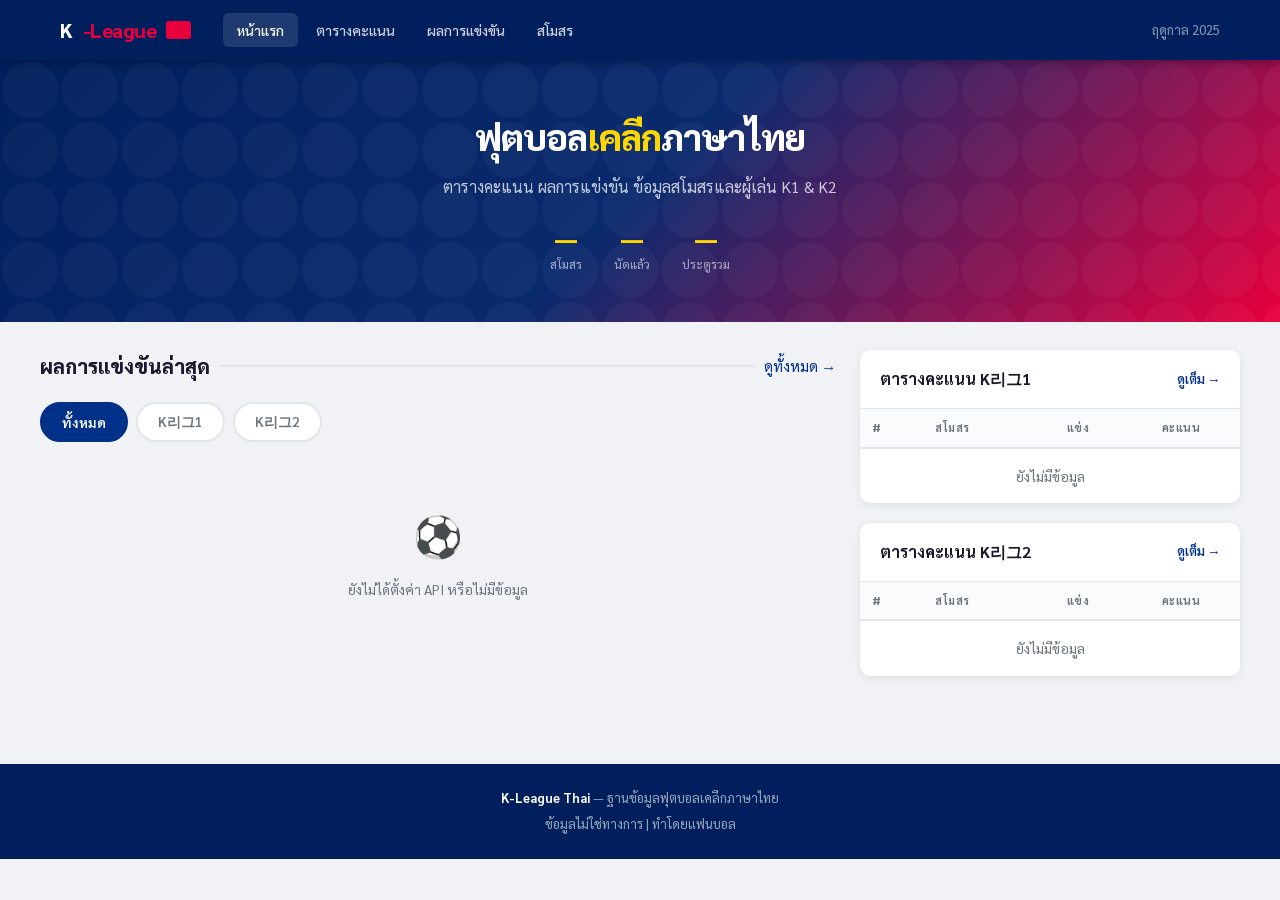
==== index.html @ c80f5505 "first commit" ====
<!DOCTYPE html>
<html lang="th">
<head>
  <meta charset="UTF-8">
  <meta name="viewport" content="width=device-width, initial-scale=1.0">
  <title>K-League Thai — ฐานข้อมูลฟุตบอลเคลีก ภาษาไทย</title>
  <meta name="description" content="ฐานข้อมูลฟุตบอลเคลีกภาษาไทย ตารางคะแนน ผลการแข่งขัน ข้อมูลสโมสร K1 K2">
  <link rel="stylesheet" href="css/style.css">
</head>
<body>

  <!-- NAVBAR -->
  <nav class="navbar">
    <div class="nav-inner">
      <a href="index.html" class="nav-logo">
        K<span>-League</span>
        <span class="nav-logo-badge">TH</span>
      </a>
      <ul class="nav-links" id="navLinks">
        <li><a href="index.html" class="active">หน้าแรก</a></li>
        <li><a href="standings.html">ตารางคะแนน</a></li>
        <li><a href="results.html">ผลการแข่งขัน</a></li>
        <li><a href="clubs.html">สโมสร</a></li>
      </ul>
      <span class="nav-season">ฤดูกาล 2025</span>
      <button class="nav-toggle" id="navToggle" aria-label="เมนู">
        <span></span><span></span><span></span>
      </button>
    </div>
  </nav>

  <!-- HOME HERO -->
  <section class="home-hero">
    <div class="home-hero-content">
      <h1>ฟุตบอล<span>เคลีก</span>ภาษาไทย</h1>
      <p>ตารางคะแนน ผลการแข่งขัน ข้อมูลสโมสรและผู้เล่น K1 & K2</p>
      <div class="hero-stats" id="heroStats">
        <div class="hero-stat">
          <div class="hero-stat-num" id="statClubs">—</div>
          <div class="hero-stat-label">สโมสร</div>
        </div>
        <div class="hero-stat">
          <div class="hero-stat-num" id="statMatches">—</div>
          <div class="hero-stat-label">นัดแล้ว</div>
        </div>
        <div class="hero-stat">
          <div class="hero-stat-num" id="statGoals">—</div>
          <div class="hero-stat-label">ประตูรวม</div>
        </div>
      </div>
    </div>
  </section>

  <!-- MAIN CONTENT -->
  <div class="container main-content">
    <div class="grid-2col">

      <!-- LEFT: RECENT MATCHES -->
      <div>
        <div class="section-header">
          <h2>ผลการแข่งขันล่าสุด</h2>
          <div class="line"></div>
          <a href="results.html">ดูทั้งหมด →</a>
        </div>

        <div class="league-tabs">
          <button class="tab-btn active" data-league="all" onclick="filterHomeMatches('all', this)">ทั้งหมด</button>
          <button class="tab-btn" data-league="K1" onclick="filterHomeMatches('K1', this)">K리그1</button>
          <button class="tab-btn" data-league="K2" onclick="filterHomeMatches('K2', this)">K리그2</button>
        </div>

        <div class="match-list" id="recentMatchesList">
          <!-- skeleton -->
          <div class="skeleton skeleton-row"></div>
          <div class="skeleton skeleton-row"></div>
          <div class="skeleton skeleton-row"></div>
          <div class="skeleton skeleton-row"></div>
          <div class="skeleton skeleton-row"></div>
        </div>
      </div>

      <!-- RIGHT: STANDINGS MINI -->
      <div>
        <div class="card" style="margin-bottom: 20px;">
          <div class="card-header">
            <h2>ตารางคะแนน K리그1</h2>
            <a href="standings.html">ดูเต็ม →</a>
          </div>
          <div style="overflow-x:auto;">
            <table class="standings-table" id="miniStandingsK1">
              <thead>
                <tr>
                  <th>#</th>
                  <th>สโมสร</th>
                  <th class="center">แข่ง</th>
                  <th class="center">คะแนน</th>
                </tr>
              </thead>
              <tbody id="miniStandingsK1Body">
                <tr><td colspan="4"><div class="skeleton skeleton-row" style="height:36px;margin:4px 0"></div></td></tr>
                <tr><td colspan="4"><div class="skeleton skeleton-row" style="height:36px;margin:4px 0"></div></td></tr>
                <tr><td colspan="4"><div class="skeleton skeleton-row" style="height:36px;margin:4px 0"></div></td></tr>
              </tbody>
            </table>
          </div>
        </div>

        <div class="card">
          <div class="card-header">
            <h2>ตารางคะแนน K리그2</h2>
            <a href="standings.html?league=K2">ดูเต็ม →</a>
          </div>
          <div style="overflow-x:auto;">
            <table class="standings-table" id="miniStandingsK2">
              <thead>
                <tr>
                  <th>#</th>
                  <th>สโมสร</th>
                  <th class="center">แข่ง</th>
                  <th class="center">คะแนน</th>
                </tr>
              </thead>
              <tbody id="miniStandingsK2Body">
                <tr><td colspan="4"><div class="skeleton skeleton-row" style="height:36px;margin:4px 0"></div></td></tr>
                <tr><td colspan="4"><div class="skeleton skeleton-row" style="height:36px;margin:4px 0"></div></td></tr>
                <tr><td colspan="4"><div class="skeleton skeleton-row" style="height:36px;margin:4px 0"></div></td></tr>
              </tbody>
            </table>
          </div>
        </div>
      </div>

    </div>
  </div>

  <!-- FOOTER -->
  <footer>
    <p><strong>K-League Thai</strong> — ฐานข้อมูลฟุตบอลเคลีกภาษาไทย</p>
    <p style="margin-top:6px;">ข้อมูลไม่ใช่ทางการ | ทำโดยแฟนบอล</p>
  </footer>

  <script src="js/config.js"></script>
  <script src="js/api.js"></script>
  <script src="js/utils.js"></script>
  <script src="js/index.js"></script>
</body>
</html>
---- css/style.css ----
/* ===================================================
   K-League Thai — Global Styles
   =================================================== */

@import url('https://fonts.googleapis.com/css2?family=Sarabun:wght@300;400;500;600;700;800&display=swap');

:root {
  --primary: #003087;
  --primary-dark: #001f5c;
  --accent: #e8003d;
  --accent-hover: #c0002f;
  --k1-color: #003087;
  --k2-color: #00843d;
  --bg: #f0f2f5;
  --card: #ffffff;
  --border: #e2e6ea;
  --text: #1a1a2e;
  --text-muted: #6c757d;
  --text-light: #adb5bd;
  --shadow: 0 2px 8px rgba(0,0,0,0.08);
  --shadow-md: 0 4px 16px rgba(0,0,0,0.12);
  --radius: 10px;
  --radius-sm: 6px;
}

* {
  margin: 0;
  padding: 0;
  box-sizing: border-box;
}

html {
  scroll-behavior: smooth;
}

body {
  font-family: 'Sarabun', sans-serif;
  background: var(--bg);
  color: var(--text);
  font-size: 15px;
  line-height: 1.6;
}

a {
  color: var(--primary);
  text-decoration: none;
}

a:hover {
  color: var(--accent);
}

img {
  max-width: 100%;
}

/* ===================================================
   NAVBAR
   =================================================== */

.navbar {
  background: var(--primary-dark);
  padding: 0;
  position: sticky;
  top: 0;
  z-index: 100;
  box-shadow: 0 2px 10px rgba(0,0,0,0.3);
}

.nav-inner {
  max-width: 1200px;
  margin: 0 auto;
  display: flex;
  align-items: center;
  padding: 0 20px;
  height: 60px;
}

.nav-logo {
  display: flex;
  align-items: center;
  gap: 10px;
  color: #fff;
  font-size: 20px;
  font-weight: 800;
  letter-spacing: -0.5px;
  margin-right: 32px;
  flex-shrink: 0;
}

.nav-logo span {
  color: var(--accent);
}

.nav-logo-badge {
  background: var(--accent);
  color: #fff;
  font-size: 9px;
  font-weight: 700;
  padding: 2px 5px;
  border-radius: 3px;
  letter-spacing: 0.5px;
}

.nav-links {
  display: flex;
  list-style: none;
  gap: 4px;
  flex: 1;
}

.nav-links a {
  color: rgba(255,255,255,0.8);
  padding: 6px 14px;
  border-radius: var(--radius-sm);
  font-size: 14px;
  font-weight: 500;
  transition: all 0.2s;
  display: block;
}

.nav-links a:hover,
.nav-links a.active {
  color: #fff;
  background: rgba(255,255,255,0.12);
}

.nav-season {
  color: rgba(255,255,255,0.5);
  font-size: 13px;
  font-weight: 500;
}

.nav-toggle {
  display: none;
  background: none;
  border: none;
  color: #fff;
  cursor: pointer;
  padding: 8px;
  flex-direction: column;
  gap: 5px;
}

.nav-toggle span {
  display: block;
  width: 24px;
  height: 2px;
  background: #fff;
  border-radius: 2px;
  transition: 0.3s;
}

/* ===================================================
   HERO / PAGE HEADER
   =================================================== */

.page-hero {
  background: linear-gradient(135deg, var(--primary-dark) 0%, var(--primary) 60%, #1a4a9e 100%);
  color: #fff;
  padding: 40px 20px;
  text-align: center;
  position: relative;
  overflow: hidden;
}

.page-hero::before {
  content: '';
  position: absolute;
  top: -50%;
  right: -10%;
  width: 400px;
  height: 400px;
  background: rgba(255,255,255,0.03);
  border-radius: 50%;
}

.page-hero h1 {
  font-size: 28px;
  font-weight: 800;
  margin-bottom: 6px;
  position: relative;
}

.page-hero p {
  color: rgba(255,255,255,0.7);
  font-size: 14px;
  position: relative;
}

/* ===================================================
   LAYOUT
   =================================================== */

.container {
  max-width: 1200px;
  margin: 0 auto;
  padding: 0 20px;
}

.main-content {
  padding: 28px 0 48px;
}

.grid-2col {
  display: grid;
  grid-template-columns: 1fr 380px;
  gap: 24px;
  align-items: start;
}

/* ===================================================
   CARDS
   =================================================== */

.card {
  background: var(--card);
  border-radius: var(--radius);
  box-shadow: var(--shadow);
  overflow: hidden;
}

.card-header {
  padding: 16px 20px;
  border-bottom: 1px solid var(--border);
  display: flex;
  align-items: center;
  justify-content: space-between;
}

.card-header h2 {
  font-size: 16px;
  font-weight: 700;
  color: var(--text);
}

.card-header a {
  font-size: 13px;
  color: var(--primary);
  font-weight: 600;
}

.card-body {
  padding: 20px;
}

/* ===================================================
   LEAGUE TABS
   =================================================== */

.league-tabs {
  display: flex;
  gap: 8px;
  margin-bottom: 20px;
}

.tab-btn {
  padding: 8px 20px;
  border: 2px solid var(--border);
  background: var(--card);
  border-radius: 20px;
  font-family: 'Sarabun', sans-serif;
  font-size: 14px;
  font-weight: 600;
  cursor: pointer;
  transition: all 0.2s;
  color: var(--text-muted);
}

.tab-btn:hover {
  border-color: var(--primary);
  color: var(--primary);
}

.tab-btn.active[data-league="K1"],
.tab-btn.active[data-league="all"] {
  background: var(--k1-color);
  border-color: var(--k1-color);
  color: #fff;
}

.tab-btn.active[data-league="K2"] {
  background: var(--k2-color);
  border-color: var(--k2-color);
  color: #fff;
}

/* ===================================================
   STANDINGS TABLE
   =================================================== */

.standings-table {
  width: 100%;
  border-collapse: collapse;
  font-size: 14px;
}

.standings-table th {
  text-align: left;
  padding: 10px 12px;
  font-size: 11px;
  font-weight: 700;
  text-transform: uppercase;
  letter-spacing: 0.5px;
  color: var(--text-muted);
  border-bottom: 2px solid var(--border);
  background: #fafbfc;
}

.standings-table th.center,
.standings-table td.center {
  text-align: center;
}

.standings-table td {
  padding: 11px 12px;
  border-bottom: 1px solid var(--border);
  vertical-align: middle;
}

.standings-table tr:last-child td {
  border-bottom: none;
}

.standings-table tr:hover td {
  background: #f8f9ff;
}

.standings-table tr.highlight td {
  background: #fff8e6;
}

.rank-cell {
  font-weight: 700;
  color: var(--text-muted);
  width: 36px;
}

.rank-indicator {
  display: inline-flex;
  align-items: center;
  justify-content: center;
  width: 24px;
  height: 24px;
  border-radius: 50%;
  font-size: 12px;
  font-weight: 800;
  background: var(--bg);
}

.rank-indicator.champ { background: #ffd700; color: #7a5c00; }
.rank-indicator.acl { background: #003087; color: #fff; }
.rank-indicator.acl2 { background: #5b8dd9; color: #fff; }
.rank-indicator.playoff { background: #ff9500; color: #fff; }
.rank-indicator.relegation { background: var(--accent); color: #fff; }

.club-name-cell {
  display: flex;
  align-items: center;
  gap: 10px;
  font-weight: 600;
}

.club-logo {
  width: 28px;
  height: 28px;
  object-fit: contain;
  flex-shrink: 0;
}

.club-logo-placeholder {
  width: 28px;
  height: 28px;
  background: var(--bg);
  border-radius: 50%;
  display: flex;
  align-items: center;
  justify-content: center;
  font-size: 11px;
  font-weight: 700;
  color: var(--text-muted);
  flex-shrink: 0;
}

.points-cell {
  font-weight: 800;
  font-size: 15px;
  color: var(--text);
}

.form-badges {
  display: flex;
  gap: 3px;
}

.form-badge {
  width: 20px;
  height: 20px;
  border-radius: 3px;
  display: flex;
  align-items: center;
  justify-content: center;
  font-size: 10px;
  font-weight: 700;
  color: #fff;
}

.form-badge.W { background: #28a745; }
.form-badge.D { background: #ffc107; color: #333; }
.form-badge.L { background: var(--accent); }

/* ===================================================
   MATCH CARDS
   =================================================== */

.match-list {
  display: flex;
  flex-direction: column;
  gap: 8px;
}

.match-card {
  background: var(--card);
  border: 1px solid var(--border);
  border-radius: var(--radius-sm);
  padding: 14px 16px;
  display: grid;
  grid-template-columns: 1fr auto 1fr;
  align-items: center;
  gap: 12px;
  transition: box-shadow 0.2s;
  cursor: pointer;
}

.match-card:hover {
  box-shadow: var(--shadow-md);
  border-color: var(--primary);
}

.match-team {
  display: flex;
  align-items: center;
  gap: 10px;
  font-weight: 600;
  font-size: 14px;
}

.match-team.away {
  flex-direction: row-reverse;
  text-align: right;
}

.match-score-box {
  text-align: center;
  min-width: 80px;
}

.match-score {
  font-size: 22px;
  font-weight: 800;
  color: var(--text);
  line-height: 1;
}

.match-score-vs {
  font-size: 14px;
  color: var(--text-muted);
  font-weight: 600;
}

.match-meta {
  font-size: 11px;
  color: var(--text-muted);
  margin-top: 3px;
}

.match-status {
  display: inline-block;
  padding: 2px 8px;
  border-radius: 10px;
  font-size: 11px;
  font-weight: 700;
}

.match-status.live { background: #ff4444; color: #fff; animation: pulse 1.5s infinite; }
.match-status.completed { background: #e8f0fe; color: var(--primary); }
.match-status.scheduled { background: var(--bg); color: var(--text-muted); }

.match-day-header {
  font-size: 12px;
  font-weight: 700;
  color: var(--text-muted);
  padding: 8px 0 4px;
  text-transform: uppercase;
  letter-spacing: 0.5px;
  border-bottom: 1px solid var(--border);
  margin-bottom: 4px;
}

/* ===================================================
   CLUB GRID
   =================================================== */

.clubs-grid {
  display: grid;
  grid-template-columns: repeat(auto-fill, minmax(180px, 1fr));
  gap: 16px;
}

.club-card {
  background: var(--card);
  border: 1px solid var(--border);
  border-radius: var(--radius);
  padding: 24px 16px;
  text-align: center;
  transition: all 0.2s;
  cursor: pointer;
}

.club-card:hover {
  box-shadow: var(--shadow-md);
  border-color: var(--primary);
  transform: translateY(-2px);
}

.club-card-logo {
  width: 72px;
  height: 72px;
  object-fit: contain;
  margin: 0 auto 12px;
  display: block;
}

.club-card-logo-placeholder {
  width: 72px;
  height: 72px;
  background: var(--bg);
  border-radius: 50%;
  margin: 0 auto 12px;
  display: flex;
  align-items: center;
  justify-content: center;
  font-size: 22px;
  font-weight: 800;
  color: var(--primary);
}

.club-card h3 {
  font-size: 14px;
  font-weight: 700;
  margin-bottom: 4px;
}

.club-card p {
  font-size: 12px;
  color: var(--text-muted);
}

.league-badge {
  display: inline-block;
  padding: 2px 8px;
  border-radius: 10px;
  font-size: 11px;
  font-weight: 700;
  margin-top: 6px;
}

.league-badge.K1 { background: #e8f0fe; color: var(--k1-color); }
.league-badge.K2 { background: #e6f4ec; color: var(--k2-color); }

/* ===================================================
   PLAYER TABLE
   =================================================== */

.player-table {
  width: 100%;
  border-collapse: collapse;
  font-size: 14px;
}

.player-table th {
  text-align: left;
  padding: 10px 12px;
  font-size: 11px;
  font-weight: 700;
  text-transform: uppercase;
  letter-spacing: 0.5px;
  color: var(--text-muted);
  background: #fafbfc;
  border-bottom: 2px solid var(--border);
}

.player-table td {
  padding: 10px 12px;
  border-bottom: 1px solid var(--border);
  vertical-align: middle;
}

.player-table tr:last-child td {
  border-bottom: none;
}

.player-table tr:hover td {
  background: #f8f9ff;
}

.player-number {
  font-weight: 800;
  color: var(--primary);
  font-size: 16px;
  width: 40px;
  text-align: center;
}

.player-name-th {
  font-weight: 600;
}

.player-name-ko {
  font-size: 12px;
  color: var(--text-muted);
}

.position-badge {
  display: inline-block;
  padding: 2px 8px;
  border-radius: 4px;
  font-size: 11px;
  font-weight: 700;
}

.pos-GK { background: #fff3cd; color: #856404; }
.pos-DF { background: #d1e7dd; color: #0a5c36; }
.pos-MF { background: #cfe2ff; color: #084298; }
.pos-FW { background: #f8d7da; color: #842029; }

.flag-icon {
  font-size: 16px;
}

/* ===================================================
   SECTION HEADER
   =================================================== */

.section-header {
  display: flex;
  align-items: center;
  gap: 10px;
  margin-bottom: 20px;
}

.section-header h2 {
  font-size: 20px;
  font-weight: 800;
}

.section-header .line {
  flex: 1;
  height: 2px;
  background: var(--border);
}

/* ===================================================
   STANDINGS LEGEND
   =================================================== */

.standings-legend {
  display: flex;
  flex-wrap: wrap;
  gap: 16px;
  margin-top: 16px;
  padding-top: 14px;
  border-top: 1px solid var(--border);
  font-size: 12px;
  color: var(--text-muted);
}

.legend-item {
  display: flex;
  align-items: center;
  gap: 6px;
}

.legend-dot {
  width: 12px;
  height: 12px;
  border-radius: 50%;
}

/* ===================================================
   SKELETON LOADING
   =================================================== */

.skeleton {
  background: linear-gradient(90deg, #e8eaed 25%, #f0f2f5 50%, #e8eaed 75%);
  background-size: 200% 100%;
  animation: shimmer 1.5s infinite;
  border-radius: 4px;
}

@keyframes shimmer {
  0% { background-position: 200% 0; }
  100% { background-position: -200% 0; }
}

.skeleton-row {
  height: 48px;
  margin-bottom: 1px;
}

/* ===================================================
   ERROR STATE
   =================================================== */

.error-state {
  text-align: center;
  padding: 40px 20px;
  color: var(--text-muted);
}

.error-state .error-icon {
  font-size: 40px;
  margin-bottom: 12px;
}

.error-state p {
  font-size: 14px;
}

/* ===================================================
   CLUB DETAIL PAGE
   =================================================== */

.club-hero {
  background: linear-gradient(135deg, var(--primary-dark), var(--primary));
  color: #fff;
  padding: 32px 20px;
}

.club-hero-inner {
  max-width: 1200px;
  margin: 0 auto;
  display: flex;
  align-items: center;
  gap: 24px;
}

.club-hero-logo {
  width: 100px;
  height: 100px;
  object-fit: contain;
  background: rgba(255,255,255,0.1);
  border-radius: 12px;
  padding: 8px;
  flex-shrink: 0;
}

.club-hero-info h1 {
  font-size: 26px;
  font-weight: 800;
  margin-bottom: 4px;
}

.club-hero-info .subtitle {
  color: rgba(255,255,255,0.7);
  font-size: 14px;
  margin-bottom: 10px;
}

.club-meta-tags {
  display: flex;
  flex-wrap: wrap;
  gap: 8px;
}

.meta-tag {
  background: rgba(255,255,255,0.15);
  padding: 4px 12px;
  border-radius: 12px;
  font-size: 12px;
  font-weight: 500;
}

.club-info-grid {
  display: grid;
  grid-template-columns: repeat(auto-fill, minmax(200px, 1fr));
  gap: 16px;
  margin-bottom: 24px;
}

.info-item {
  background: var(--card);
  border: 1px solid var(--border);
  border-radius: var(--radius-sm);
  padding: 14px 16px;
}

.info-item label {
  font-size: 11px;
  font-weight: 700;
  text-transform: uppercase;
  letter-spacing: 0.5px;
  color: var(--text-muted);
  display: block;
  margin-bottom: 4px;
}

.info-item span {
  font-size: 15px;
  font-weight: 600;
}

/* ===================================================
   HOME HERO
   =================================================== */

.home-hero {
  background: linear-gradient(135deg, var(--primary-dark) 0%, #0a2a6e 50%, var(--accent) 100%);
  color: #fff;
  padding: 48px 20px;
  text-align: center;
  position: relative;
  overflow: hidden;
}

.home-hero::before {
  content: '';
  position: absolute;
  top: 0; left: 0; right: 0; bottom: 0;
  background: url("data:image/svg+xml,%3Csvg width='60' height='60' viewBox='0 0 60 60' xmlns='http://www.w3.org/2000/svg'%3E%3Cg fill='none' fill-rule='evenodd'%3E%3Cg fill='%23ffffff' fill-opacity='0.03'%3E%3Ccircle cx='30' cy='30' r='28'/%3E%3C/g%3E%3C/g%3E%3C/svg%3E") repeat;
}

.home-hero-content {
  position: relative;
}

.home-hero h1 {
  font-size: 36px;
  font-weight: 800;
  margin-bottom: 8px;
  letter-spacing: -1px;
}

.home-hero h1 span {
  color: #ffd700;
}

.home-hero p {
  color: rgba(255,255,255,0.75);
  font-size: 16px;
  margin-bottom: 24px;
}

.hero-stats {
  display: flex;
  justify-content: center;
  gap: 32px;
  margin-top: 24px;
}

.hero-stat {
  text-align: center;
}

.hero-stat-num {
  font-size: 28px;
  font-weight: 800;
  color: #ffd700;
  line-height: 1;
}

.hero-stat-label {
  font-size: 12px;
  color: rgba(255,255,255,0.6);
  margin-top: 4px;
}

/* ===================================================
   MATCHDAY FILTER
   =================================================== */

.matchday-nav {
  display: flex;
  align-items: center;
  gap: 8px;
  margin-bottom: 16px;
}

.matchday-nav button {
  background: var(--card);
  border: 1px solid var(--border);
  border-radius: var(--radius-sm);
  padding: 6px 12px;
  font-family: 'Sarabun', sans-serif;
  font-size: 13px;
  cursor: pointer;
  transition: all 0.2s;
}

.matchday-nav button:hover {
  border-color: var(--primary);
  color: var(--primary);
}

.matchday-nav .current-matchday {
  font-weight: 700;
  font-size: 14px;
  padding: 0 12px;
}

/* ===================================================
   FOOTER
   =================================================== */

footer {
  background: var(--primary-dark);
  color: rgba(255,255,255,0.6);
  text-align: center;
  padding: 24px 20px;
  font-size: 13px;
  margin-top: 40px;
}

footer a {
  color: rgba(255,255,255,0.8);
}

footer strong {
  color: #fff;
}

/* ===================================================
   PULSE ANIMATION
   =================================================== */

@keyframes pulse {
  0%, 100% { opacity: 1; }
  50% { opacity: 0.6; }
}

/* ===================================================
   RESPONSIVE
   =================================================== */

@media (max-width: 900px) {
  .grid-2col {
    grid-template-columns: 1fr;
  }
}

@media (max-width: 768px) {
  .nav-links {
    display: none;
    position: absolute;
    top: 60px;
    left: 0;
    right: 0;
    background: var(--primary-dark);
    flex-direction: column;
    padding: 12px 16px;
    gap: 4px;
  }

  .nav-links.open {
    display: flex;
  }

  .nav-toggle {
    display: flex;
  }

  .nav-season {
    display: none;
  }

  .home-hero h1 {
    font-size: 26px;
  }

  .hero-stats {
    gap: 20px;
  }

  .clubs-grid {
    grid-template-columns: repeat(auto-fill, minmax(140px, 1fr));
  }

  .match-card {
    font-size: 13px;
  }

  .club-hero-inner {
    flex-direction: column;
    text-align: center;
  }

  .club-meta-tags {
    justify-content: center;
  }

  .standings-table th:nth-child(n+7),
  .standings-table td:nth-child(n+7) {
    display: none;
  }
}

@media (max-width: 480px) {
  .match-team {
    font-size: 12px;
  }

  .match-score {
    font-size: 18px;
  }

  .page-hero h1 {
    font-size: 22px;
  }
}
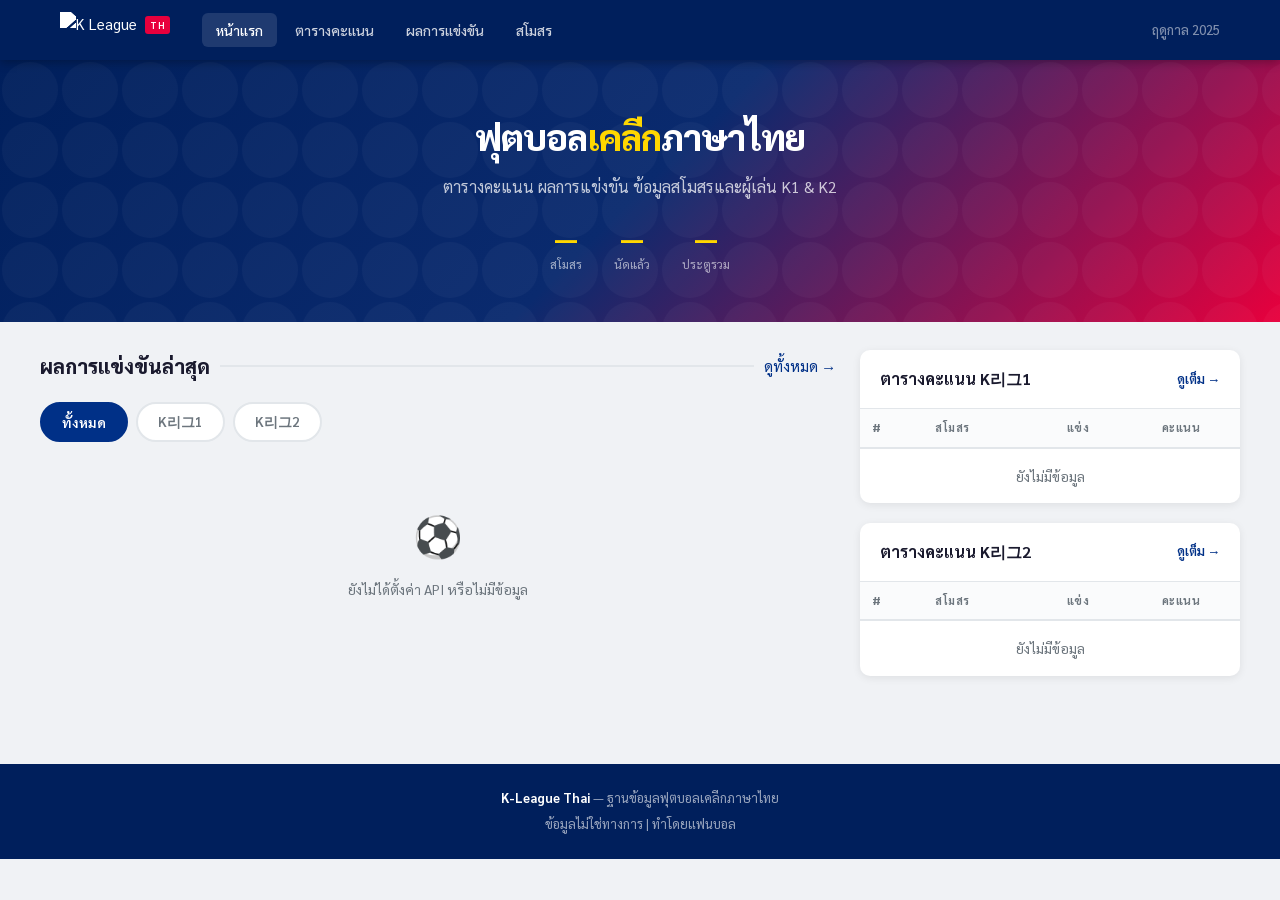
==== commit 40a347dc: "add logo kleague" ====
--- a/index.html
+++ b/index.html
@@ -13,7 +13,7 @@
   <nav class="navbar">
     <div class="nav-inner">
       <a href="index.html" class="nav-logo">
-        K<span>-League</span>
+        <img src="https://upload.wikimedia.org/wikipedia/en/2/2d/K_League_1.svg" alt="K League" class="nav-logo-img">
         <span class="nav-logo-badge">TH</span>
       </a>
       <ul class="nav-links" id="navLinks">
--- a/css/style.css
+++ b/css/style.css
@@ -79,17 +79,18 @@
 .nav-logo {
   display: flex;
   align-items: center;
-  gap: 10px;
-  color: #fff;
-  font-size: 20px;
-  font-weight: 800;
-  letter-spacing: -0.5px;
+  gap: 8px;
   margin-right: 32px;
   flex-shrink: 0;
-}
-
-.nav-logo span {
-  color: var(--accent);
+  text-decoration: none;
+}
+
+.nav-logo-img {
+  height: 36px;
+  width: auto;
+  display: block;
+  /* โลโก้ K-League เป็นสีเข้ม ทำให้สว่างขึ้นให้เห็นบน navbar สีน้ำเงินเข้ม */
+  filter: brightness(0) invert(1);
 }
 
 .nav-logo-badge {
@@ -100,6 +101,8 @@
   padding: 2px 5px;
   border-radius: 3px;
   letter-spacing: 0.5px;
+  align-self: flex-start;
+  margin-top: 4px;
 }
 
 .nav-links {
